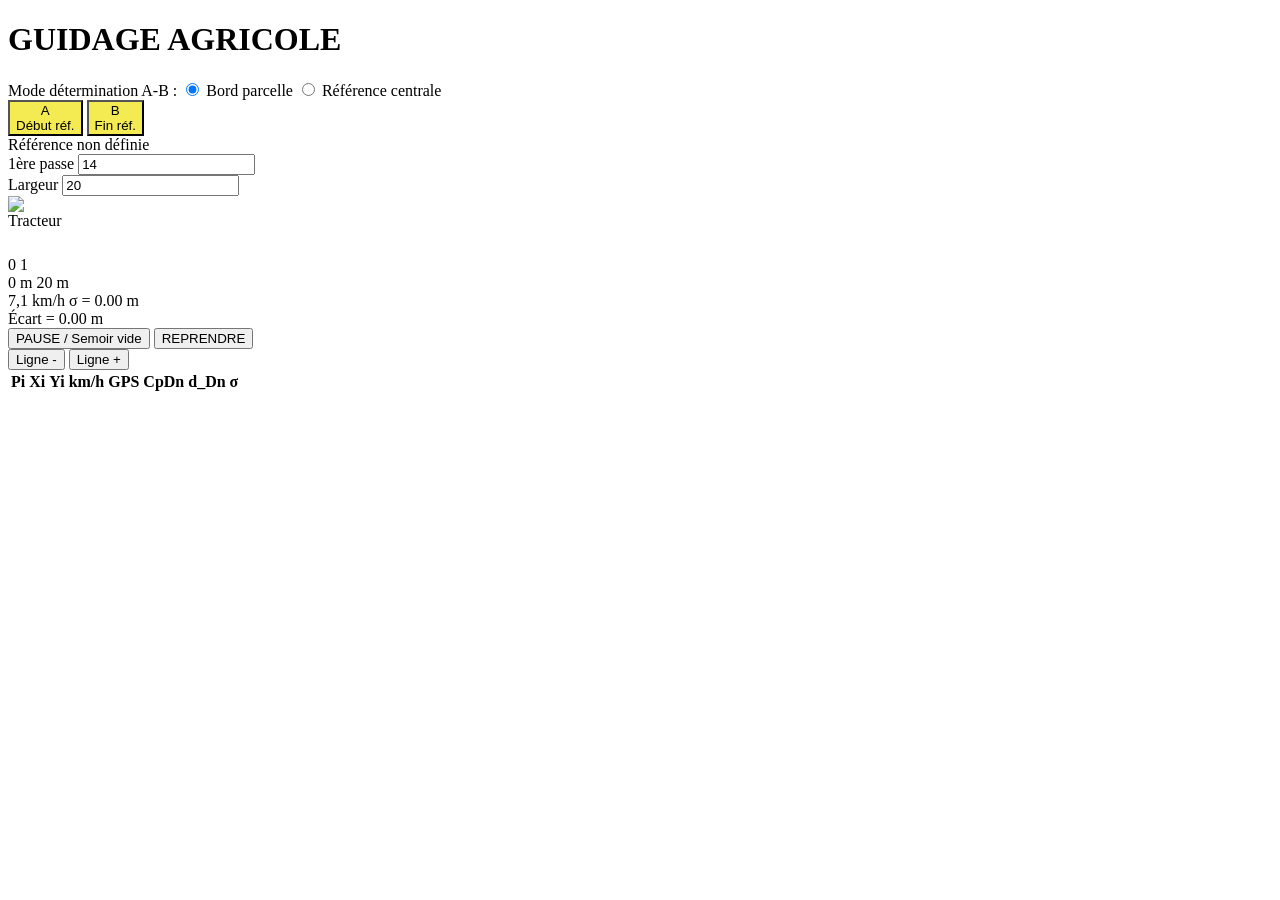
==== index.html @ 112eaa13 "Add files via upload" ====
<!DOCTYPE html>
<html lang="fr">

<head>
<meta charset="UTF-8">
<meta name="viewport" content="width=device-width, initial-scale=1.0">
<title>Guidage Agricole V2 — GPS réel</title>
<link rel="apple-touch-icon" href="icon.png">

<link rel="stylesheet" href="style.css">
</head>

<body>



<div class="container">

<h1>GUIDAGE AGRICOLE</h1>

<div class="modeReference">

    <span class="titreModeRef">
        Mode détermination A-B :
    </span>
    
    <label>
        <input
            type="radio"
            name="modeRef"
            value="bord"
            checked>
        Bord parcelle
    </label>

    <label>
        <input
            type="radio"
            name="modeRef"
            value="centre">
        Référence centrale
    </label>

</div>

<div class="reference">

    <button id="btnStartRef">
        <span class="lettreAB">A</span><br>
        Début réf.
    </button>

    <button id="btnStopRef">
        <span class="lettreAB">B</span><br>
        Fin réf.
    </button>

</div>

<div id="etatReference">
    Référence non définie
</div>

<div class="parametres">

    <div>
        <label>1ère passe</label>
        <input id="inputPremierePasse" type="number" min="0" step="0.5" value="14">
    </div>

    <div>
        <label>Largeur</label>
        <input id="inputLargeurTravail" type="number" min="0.1" step="0.5" value="20">
    </div>

</div>

<div class="bloc">
</div>

<div id="guidage">

    <div id="ecart">
        ← 0,8 m
    </div>

    <div id="tracteur">
    <img id="imageTracteur" src="tracteur_vert.svg" alt="Tracteur">
</div>

<div id="angleRaccrochage"></div>

    <div id="ligneReference"></div>

</div>

<div id="lignes">

    

    <span id="ligneMoins">11</span>

    <span id="ligneActive">12</span>

    <span id="lignePlus">13</span>

</div>


<div id="distances">
    <span id="distanceMoins"></span>
    <span id="distanceActive"></span>
    <span id="distancePlus"></span>
</div>

<div id="infosBas">

    <span id="vitesse">
        7,1 km/h
    </span>

    <span id="sigma"></span>

    <span id="avancement"></span>

</div>

<div id="debugEcart"></div>

<div class="actions">

   <button id="btnPause">
        PAUSE / Semoir vide
    </button>

    <button id="btnReprendre">
        REPRENDRE
    </button> 

</div>
<div class="actions">

    <button id="btnMoins">Ligne -</button>

    <button id="btnPlus">Ligne +</button>

</div>


<div id="tableauGPSContainer">

    <table id="tableauGPS">

        <thead>
            <tr>
                <th>Pi</th>
                <th>Xi</th>
                <th>Yi</th>
                <th>km/h</th>
                <th>GPS</th>
                <th>CpDn</th>
                <th>d_Dn</th>
                <th>σ</th>
            </tr>
        </thead>

        <tbody id="corpsTableauGPS">
        </tbody>

    </table>

</div>

<div id="filtreGPSInfo"></div>

</div>


<script src="app-v2-final.js"></script>


</body>
</html>
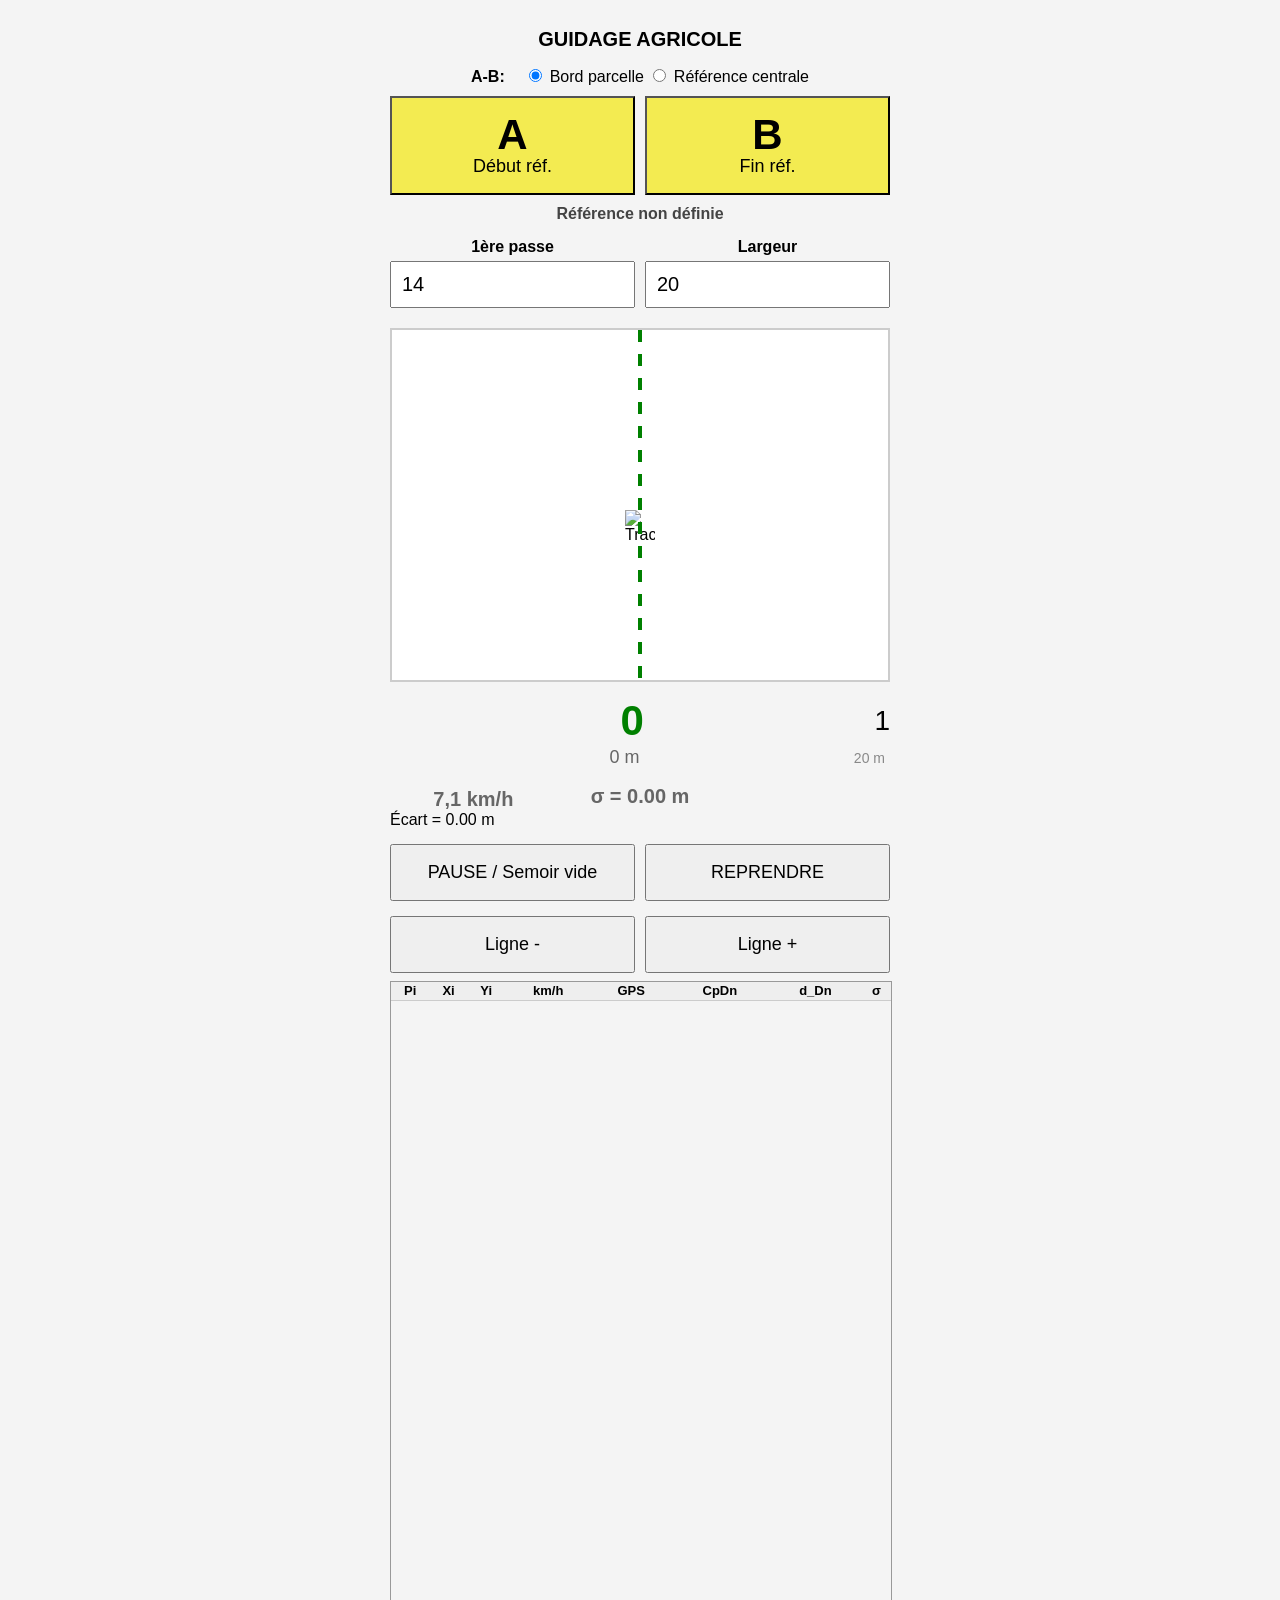
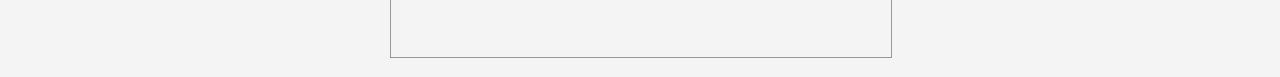
==== commit 4a5db1c3: "Add files via upload" ====
--- a/index.html
+++ b/index.html
@@ -21,7 +21,7 @@
 <div class="modeReference">
 
     <span class="titreModeRef">
-        Mode détermination A-B :
+    A-B:
     </span>
     
     <label>
@@ -60,6 +60,8 @@
 <div id="etatReference">
     Référence non définie
 </div>
+
+<div id="etatGuidage"></div>
 
 <div class="parametres">
 
--- a/style.css
+++ b/style.css
@@ -0,0 +1,451 @@
+body {
+    margin: 0;
+    padding: 0;
+    background: #f4f4f4;
+    font-family: Arial, sans-serif;
+}
+
+.container {
+    max-width: 500px;
+    margin: auto;
+    padding: 15px;
+}
+
+h1 {
+    font-size: 20px;
+    text-align: center;
+    margin-bottom: 15px;
+}
+
+/* ---------- Boutons A et B ---------- */
+
+.reference {
+    display: flex;
+    gap: 10px;
+}
+
+.reference button {
+    flex: 1;
+}
+
+.lettreAB {
+    font-size: 42px;
+    font-weight: bold;
+    line-height: 1;
+}
+
+/* ---------- Paramètres ---------- */
+
+.parametres {
+    display: flex;
+    gap: 10px;
+    margin-top: 15px;
+}
+
+.parametres > div {
+    flex: 1;
+}
+
+.parametres label {
+    display: block;
+    text-align: center;
+    font-weight: bold;
+    margin-bottom: 5px;
+}
+
+input[type=number] {
+    width: 100%;
+    box-sizing: border-box;
+    padding: 10px;
+    font-size: 20px;
+}
+
+/* ---------- Boutons ---------- */
+
+button {
+    width: 100%;
+    padding: 16px;
+    font-size: 18px;
+}
+
+/* ---------- Guidage ---------- */
+
+#guidage {
+
+    position: relative;
+
+    height: 350px;
+
+    margin-top: 20px;
+
+    background: white;
+
+    border: 2px solid #cccccc;
+
+    overflow: hidden;
+}
+
+/* Ligne verte */
+
+#ligneReference {
+
+    position: absolute;
+
+    left: 50%;
+
+    top: 0;
+
+    width: 4px;
+
+    height: 100%;
+
+    transform: translateX(-50%);
+
+    background:
+        repeating-linear-gradient(
+            to bottom,
+            green 0px,
+            green 12px,
+            transparent 12px,
+            transparent 24px
+        );
+}
+
+/* etatReference */
+
+#etatReference {
+
+    margin-top: 10px;
+
+    text-align: center;
+
+    font-weight: bold;
+
+    color: #444;
+}
+
+/* Tracteur */
+
+
+#tracteur {
+    position: absolute;
+    left: 50%;
+    top: 240px;
+    width: 30px;
+    height: 60px;
+    transform: translateX(-50%) rotate(var(--angle-tracteur, 0deg));
+    transform-origin: center center;
+    background: transparent;
+}
+
+/* Axe longitudinal visible pendant le raccrochage GPS */
+#tracteur.axe-visible::after {
+    content: "";
+    position: absolute;
+    left: 50%;
+    top: -12px;
+    height: 84px;
+    width: 3px;
+    background: #ff6600;
+    transform: translateX(-50%);
+    border-radius: 2px;
+}
+
+
+/* Ecart */
+
+#ecart {
+
+    position: absolute;
+
+    left: 58%;
+
+    top: 195px;
+
+    font-size: 28px;
+
+    font-weight: bold;
+
+    color: red;
+
+    white-space: nowrap;
+
+    min-width: 160px;
+
+    text-align: center;
+}
+
+/* ---------- Lignes ---------- */
+
+#lignes {
+
+    display: flex;
+
+    justify-content: space-between;
+
+    align-items: center;
+
+    margin-top: 15px;
+
+    font-size: 28px;
+}
+
+#distances {
+
+    display: flex;
+
+    justify-content: space-between;
+
+    align-items: center;
+
+    margin-top: 2px;
+
+    padding-left: 5px;
+
+    padding-right: 5px;
+
+    font-size: 14px;
+}
+
+#distanceMoins,
+#distanceActive,
+#distancePlus {
+
+     width: auto;
+
+    text-align: center;
+}
+
+#distanceMoins,
+#distancePlus {
+
+    font-size: 14px;
+
+    color: #888;
+}
+
+#distanceActive {
+
+    font-size: 18px;
+
+    color: #666;
+}
+
+#ligneActive {
+
+    font-size: 42px;
+
+    font-weight: bold;
+
+    color: green;
+}
+
+#infoLigne {
+    text-align: center;
+    margin-top: 4px;
+    font-size: 18px;
+    color: #666;
+}
+
+/* ---------- Vitesse ---------- */
+
+#vitesse {
+
+    text-align: center;
+
+    margin-top: 10px;
+
+    font-size: 30px;
+
+    font-weight: bold;
+}
+
+/* ---------- Actions ---------- */
+
+.actions {
+
+    display: flex;
+
+    gap: 10px;
+
+    margin-top: 15px;
+}
+
+.actions button {
+
+    flex: 1;
+}
+
+#sigma {
+    text-align: center;
+    margin-top: 4px;
+    font-size: 18px;
+    color: #666;
+}
+
+.modeReference {
+    text-align: center;
+    margin-bottom: 10px;
+}
+
+.titreModeRef {
+    font-weight: bold;
+    margin-right: 15px;
+}
+
+#simulation {
+    display: flex;
+    justify-content: center;
+    gap: 4px;
+    margin-top: 10px;
+    #simulation button {
+
+    padding: 3px 5px;
+    min-width: 30px;
+    font-size: 12px;
+}
+}
+
+#infosBas {
+
+    display: flex;
+
+    justify-content: space-between;
+
+    align-items: center;
+
+    margin-top: 10px;
+}
+
+#vitesse,
+#sigma,
+#avancement {
+
+    flex: 1;
+
+    text-align: center;
+
+    font-size: 20px;
+    font-weight: bold;
+    color: #666;
+}
+
+.clignote {
+    background-color: #ffcc66 !important;
+    border: 2px solid #ff9900 !important;
+    animation: clignote 1s infinite;
+}
+
+@keyframes clignote {
+
+    0% {
+        opacity: 1;
+    }
+
+    50% {
+        opacity: 0.3;
+    }
+
+    100% {
+        opacity: 1;
+    }
+}
+
+#tableauGPSContainer {
+    width: 100%;
+    height: 75vh;
+    overflow-y: auto;
+    overflow-x: hidden;
+    margin-top: 8px;
+    border: 1px solid #999;
+}
+
+#tableauGPS {
+    width: 100%;
+    border-collapse: collapse;
+    table-layout: auto;
+    font-size: 14px;
+    text-align: center;
+}
+
+#tableauGPS th,
+#tableauGPS td {
+    border-top: none !important;
+    border-left: none !important;
+    border-right: none !important;
+    border-bottom: 1px solid #cccccc;
+    padding: 2px 1px;
+    line-height: 1.05;
+    white-space: nowrap;
+}
+
+#tableauGPS thead th {
+    position: sticky;
+    top: 0;
+    background: #eeeeee;
+    z-index: 2;
+    font-size: 13px;
+    font-weight: bold;
+}
+
+#tableauGPS .ligneSuspecte {
+    color: #e67e00;
+    font-weight: bold;
+}
+
+#tableauGPS .ligneRejetee {
+    color: red;
+    background-color: #ffe0e0;
+    font-weight: bold;
+}
+
+#filtreGPSInfo {
+    font-size: 14px;
+    text-align: center;
+    margin-top: 4px;
+    font-weight: bold;
+}
+
+.ligneInitialisation {
+    background: #eeeeee;
+}
+
+.ligneDepart {
+    background: #b7ffb7;
+    font-weight: bold;
+}
+
+.ligneSuspecte {
+    background: #ffe3a3;
+}
+
+.ligneRejetee {
+    background: #ffb0b0;
+}
+
+#imageTracteur {
+    display: block;
+    width: 100%;
+    height: 100%;
+    object-fit: contain;
+    pointer-events: none;
+}
+
+
+/* Écart angulaire pendant le raccrochage GPS */
+#angleRaccrochage {
+    display: none;
+    position: absolute;
+    top: 12px;
+    left: 50%;
+    transform: translateX(-50%);
+    z-index: 10;
+    padding: 5px 10px;
+    background: white;
+    color: #d97706;
+    border: 2px solid #d97706;
+    border-radius: 8px;
+    font-size: 20px;
+    font-weight: bold;
+    white-space: nowrap;
+}
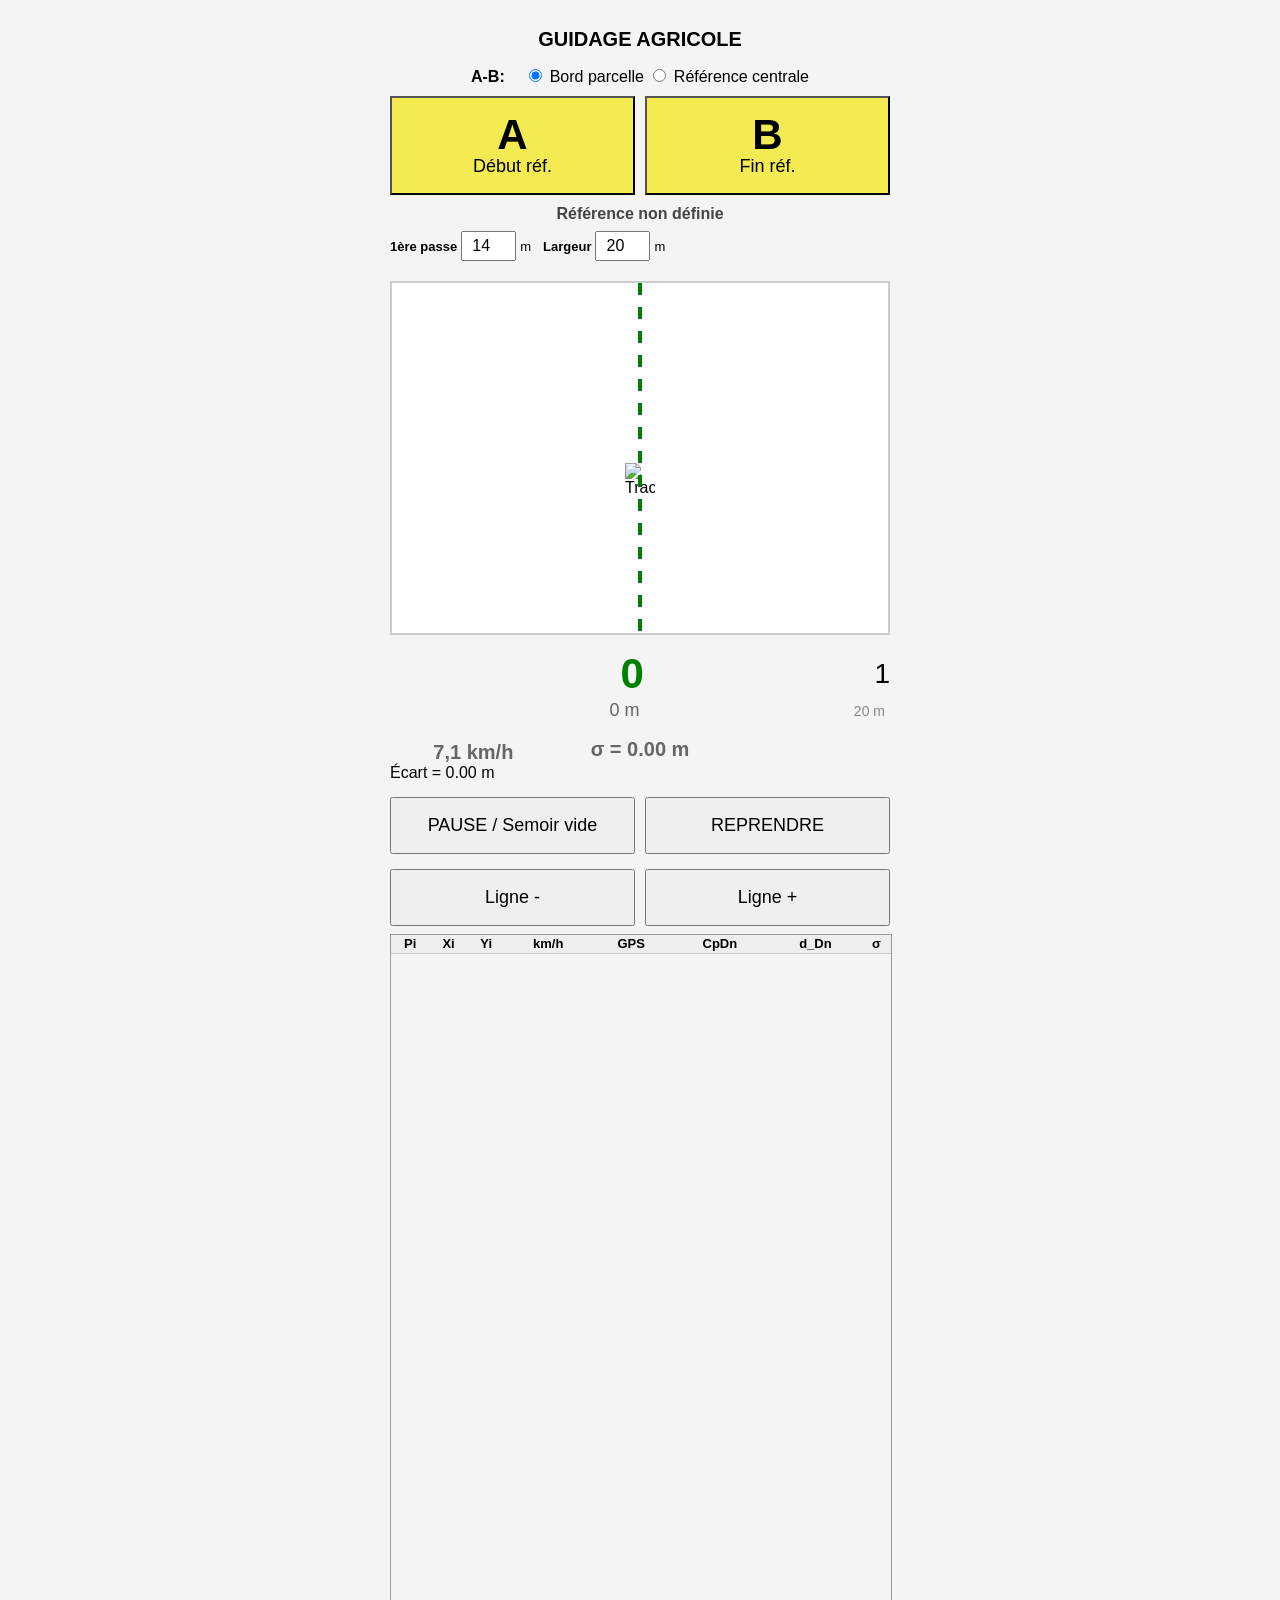
==== commit 6f17b05d: "Add files via upload" ====
--- a/index.html
+++ b/index.html
@@ -66,13 +66,15 @@
 <div class="parametres">
 
     <div>
-        <label>1ère passe</label>
-        <input id="inputPremierePasse" type="number" min="0" step="0.5" value="14">
+        <label for="inputPremierePasse">1ère passe</label>
+        <input type="number" id="inputPremierePasse" value="14">
+        <span>m</span>
     </div>
 
     <div>
-        <label>Largeur</label>
-        <input id="inputLargeurTravail" type="number" min="0.1" step="0.5" value="20">
+        <label for="inputLargeurTravail">Largeur</label>
+        <input type="number" id="inputLargeurTravail" value="20">
+        <span>m</span>
     </div>
 
 </div>
--- a/style.css
+++ b/style.css
@@ -38,27 +38,37 @@
 
 .parametres {
     display: flex;
-    gap: 10px;
-    margin-top: 15px;
+    align-items: center;
+    gap: 12px;
+    margin-top: 8px;
 }
 
 .parametres > div {
-    flex: 1;
+    display: flex;
+    align-items: center;
+    gap: 4px;
 }
 
 .parametres label {
-    display: block;
-    text-align: center;
-    font-weight: bold;
-    margin-bottom: 5px;
-}
-
-input[type=number] {
-    width: 100%;
+    display: inline-block;
+    white-space: nowrap;
+    font-weight: bold;
+    margin: 0;
+    font-size: 13px;
+}
+
+.parametres input[type=number] {
+    width: 55px;
     box-sizing: border-box;
-    padding: 10px;
-    font-size: 20px;
-}
+    padding: 4px;
+    font-size: 16px;
+    text-align: center;
+}
+
+.parametres span {
+    font-size: 13px;
+}
+
 
 /* ---------- Boutons ---------- */
 
@@ -449,3 +459,13 @@
     font-weight: bold;
     white-space: nowrap;
 }
+
+.fleche-ecart {
+    font-size: 52px;
+    font-weight: 900;
+    font-family: Arial, sans-serif;
+    vertical-align: middle;
+    display: inline-block;
+    line-height: 1;
+    -webkit-text-stroke: 1.5px currentColor;
+}
